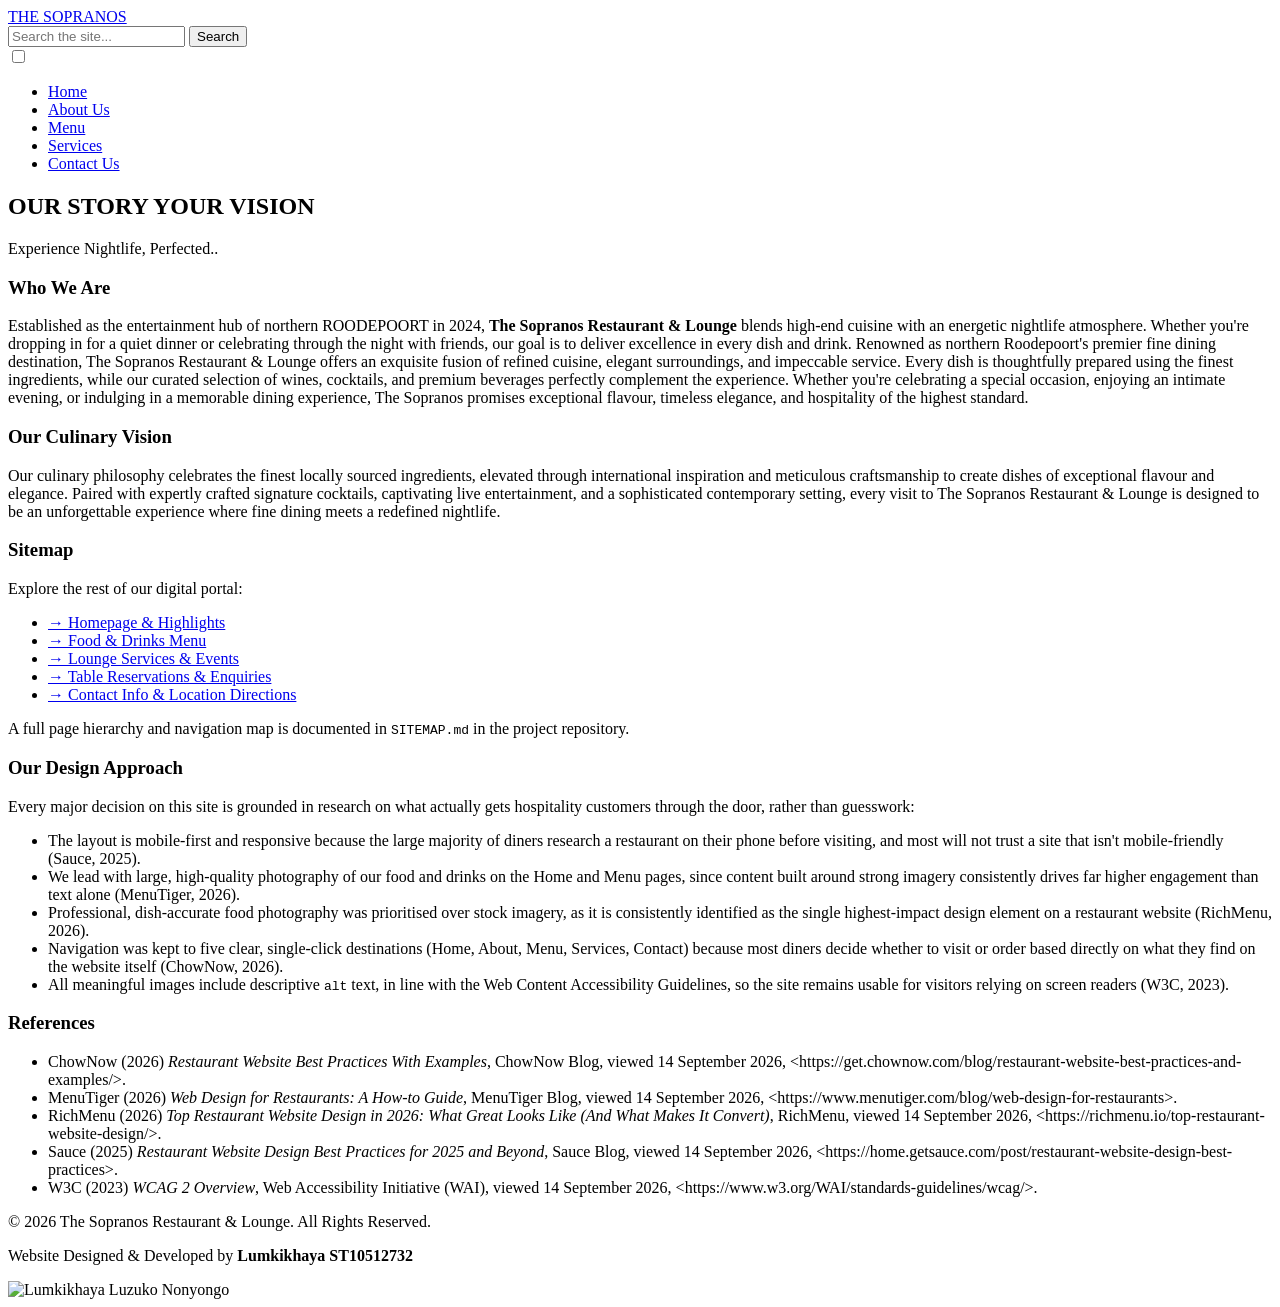
==== about.html @ 85987b98 "Add files via upload" ====
<!DOCTYPE html>
<html lang="en">
<head>
    <meta charset="UTF-8">
    <meta name="viewport" content="width=device-width, initial-scale=1.0">
    <title>About Us | The Sopranos</title>
    <!-- CSS Link -->
    <link rel="stylesheet" href="css/style.css">
    <!-- JavaScript -->
    <script src="js/main.js" defer></script>
</head>
<body>

    <!-- Header & Navigation -->
    <header class="site-header">
        <a href="index.html" class="logo">THE SOPRANOS</a>

        <!-- Search Bar -->
        <div class="search-bar-container">
            <input type="text" id="searchInput" placeholder="Search the site..." class="search-input">
            <button type="button" class="search-btn">Search</button>
        </div>

        <!-- Mobile menu toggle (pure CSS, no JavaScript needed) -->
        <input type="checkbox" id="nav-toggle" class="nav-toggle" aria-label="Toggle navigation menu">
        <label for="nav-toggle" class="nav-toggle-label" aria-hidden="true"><span></span></label>

        <nav class="navbar" aria-label="Main navigation">
            <ul>
                <li><a href="index.html">Home</a></li>
                <li><a href="about.html" class="active" aria-current="page">About Us</a></li>
                <li><a href="menu.html">Menu</a></li>
                <li><a href="services.html">Services</a></li>
                <li><a href="contact.html">Contact Us</a></li>
            </ul>
        </nav>
    </header>

    <!-- Main Content -->
    <main>
        <!-- Page Header -->
        <section class="page-header">
            <h2>OUR STORY YOUR VISION</h2>
            <p>Experience Nightlife, Perfected..</p>
        </section>

        <!-- About Sections -->
        <section class="about-container">
            <div class="about-card">
                <h3>Who We Are</h3>
                <p>
                    Established as the entertainment hub of northern ROODEPOORT in 2024, <strong>The Sopranos Restaurant &amp; Lounge</strong> blends high-end cuisine with an energetic nightlife atmosphere. Whether you're dropping in for a quiet dinner or celebrating through the night with friends, our goal is to deliver excellence in every dish and drink. Renowned as northern Roodepoort's premier fine dining destination, The Sopranos Restaurant &amp; Lounge offers an exquisite fusion of refined cuisine, elegant surroundings, and impeccable service. Every dish is thoughtfully prepared using the finest ingredients, while our curated selection of wines, cocktails, and premium beverages perfectly complement the experience. Whether you're celebrating a special occasion, enjoying an intimate evening, or indulging in a memorable dining experience, The Sopranos promises exceptional flavour, timeless elegance, and hospitality of the highest standard.
                </p>
            </div>

            <div class="about-card">
                <h3>Our Culinary Vision</h3>
                <p>
                    Our culinary philosophy celebrates the finest locally sourced ingredients, elevated through international inspiration and meticulous craftsmanship to create dishes of exceptional flavour and elegance. Paired with expertly crafted signature cocktails, captivating live entertainment, and a sophisticated contemporary setting, every visit to The Sopranos Restaurant &amp; Lounge is designed to be an unforgettable experience where fine dining meets a redefined nightlife.
                </p>
            </div>

            <div class="about-card">
                <h3>Sitemap</h3>
                <p>Explore the rest of our digital portal:</p>
                <ul class="sitemap-list">
                    <li><a href="index.html">&rarr; Homepage &amp; Highlights</a></li>
                    <li><a href="menu.html">&rarr; Food &amp; Drinks Menu</a></li>
                    <li><a href="services.html">&rarr; Lounge Services &amp; Events</a></li>
                    <li><a href="enquiry.html">&rarr; Table Reservations &amp; Enquiries</a></li>
                    <li><a href="contact.html">&rarr; Contact Info &amp; Location Directions</a></li>
                </ul>
                <p>A full page hierarchy and navigation map is documented in <code>SITEMAP.md</code> in the project repository.</p>
            </div>

            <div class="about-card">
                <h3>Our Design Approach</h3>
                <p>Every major decision on this site is grounded in research on what actually gets hospitality customers through the door, rather than guesswork:</p>
                <ul class="approach-list">
                    <li>The layout is mobile-first and responsive because the large majority of diners research a restaurant on their phone before visiting, and most will not trust a site that isn't mobile-friendly (Sauce, 2025).</li>
                    <li>We lead with large, high-quality photography of our food and drinks on the Home and Menu pages, since content built around strong imagery consistently drives far higher engagement than text alone (MenuTiger, 2026).</li>
                    <li>Professional, dish-accurate food photography was prioritised over stock imagery, as it is consistently identified as the single highest-impact design element on a restaurant website (RichMenu, 2026).</li>
                    <li>Navigation was kept to five clear, single-click destinations (Home, About, Menu, Services, Contact) because most diners decide whether to visit or order based directly on what they find on the website itself (ChowNow, 2026).</li>
                    <li>All meaningful images include descriptive <code>alt</code> text, in line with the Web Content Accessibility Guidelines, so the site remains usable for visitors relying on screen readers (W3C, 2023).</li>
                </ul>
            </div>

            <div class="about-card">
                <h3>References</h3>
                <ul class="reference-list">
                    <li>ChowNow (2026) <em>Restaurant Website Best Practices With Examples</em>, ChowNow Blog, viewed 14 September 2026, &lt;https://get.chownow.com/blog/restaurant-website-best-practices-and-examples/&gt;.</li>
                    <li>MenuTiger (2026) <em>Web Design for Restaurants: A How-to Guide</em>, MenuTiger Blog, viewed 14 September 2026, &lt;https://www.menutiger.com/blog/web-design-for-restaurants&gt;.</li>
                    <li>RichMenu (2026) <em>Top Restaurant Website Design in 2026: What Great Looks Like (And What Makes It Convert)</em>, RichMenu, viewed 14 September 2026, &lt;https://richmenu.io/top-restaurant-website-design/&gt;.</li>
                    <li>Sauce (2025) <em>Restaurant Website Design Best Practices for 2025 and Beyond</em>, Sauce Blog, viewed 14 September 2026, &lt;https://home.getsauce.com/post/restaurant-website-design-best-practices&gt;.</li>
                    <li>W3C (2023) <em>WCAG 2 Overview</em>, Web Accessibility Initiative (WAI), viewed 14 September 2026, &lt;https://www.w3.org/WAI/standards-guidelines/wcag/&gt;.</li>
                </ul>
            </div>
        </section>
    </main>

    <!-- Footer with Developer Credit -->
    <footer>
        <div class="footer-content">
            <p>&copy; <span id="year">2026</span> The Sopranos Restaurant &amp; Lounge. All Rights Reserved.</p>
            <p class="developer-credit">
                Website Designed &amp; Developed by <strong>Lumkikhaya ST10512732</strong>
            </p>
            <div class="developer-profile">
                <img src="images/developer.jpg.jpeg" alt="Lumkikhaya Luzuko Nonyongo" class="dev-img">
            </div>
        </div>
    </footer>

</body>
</html>
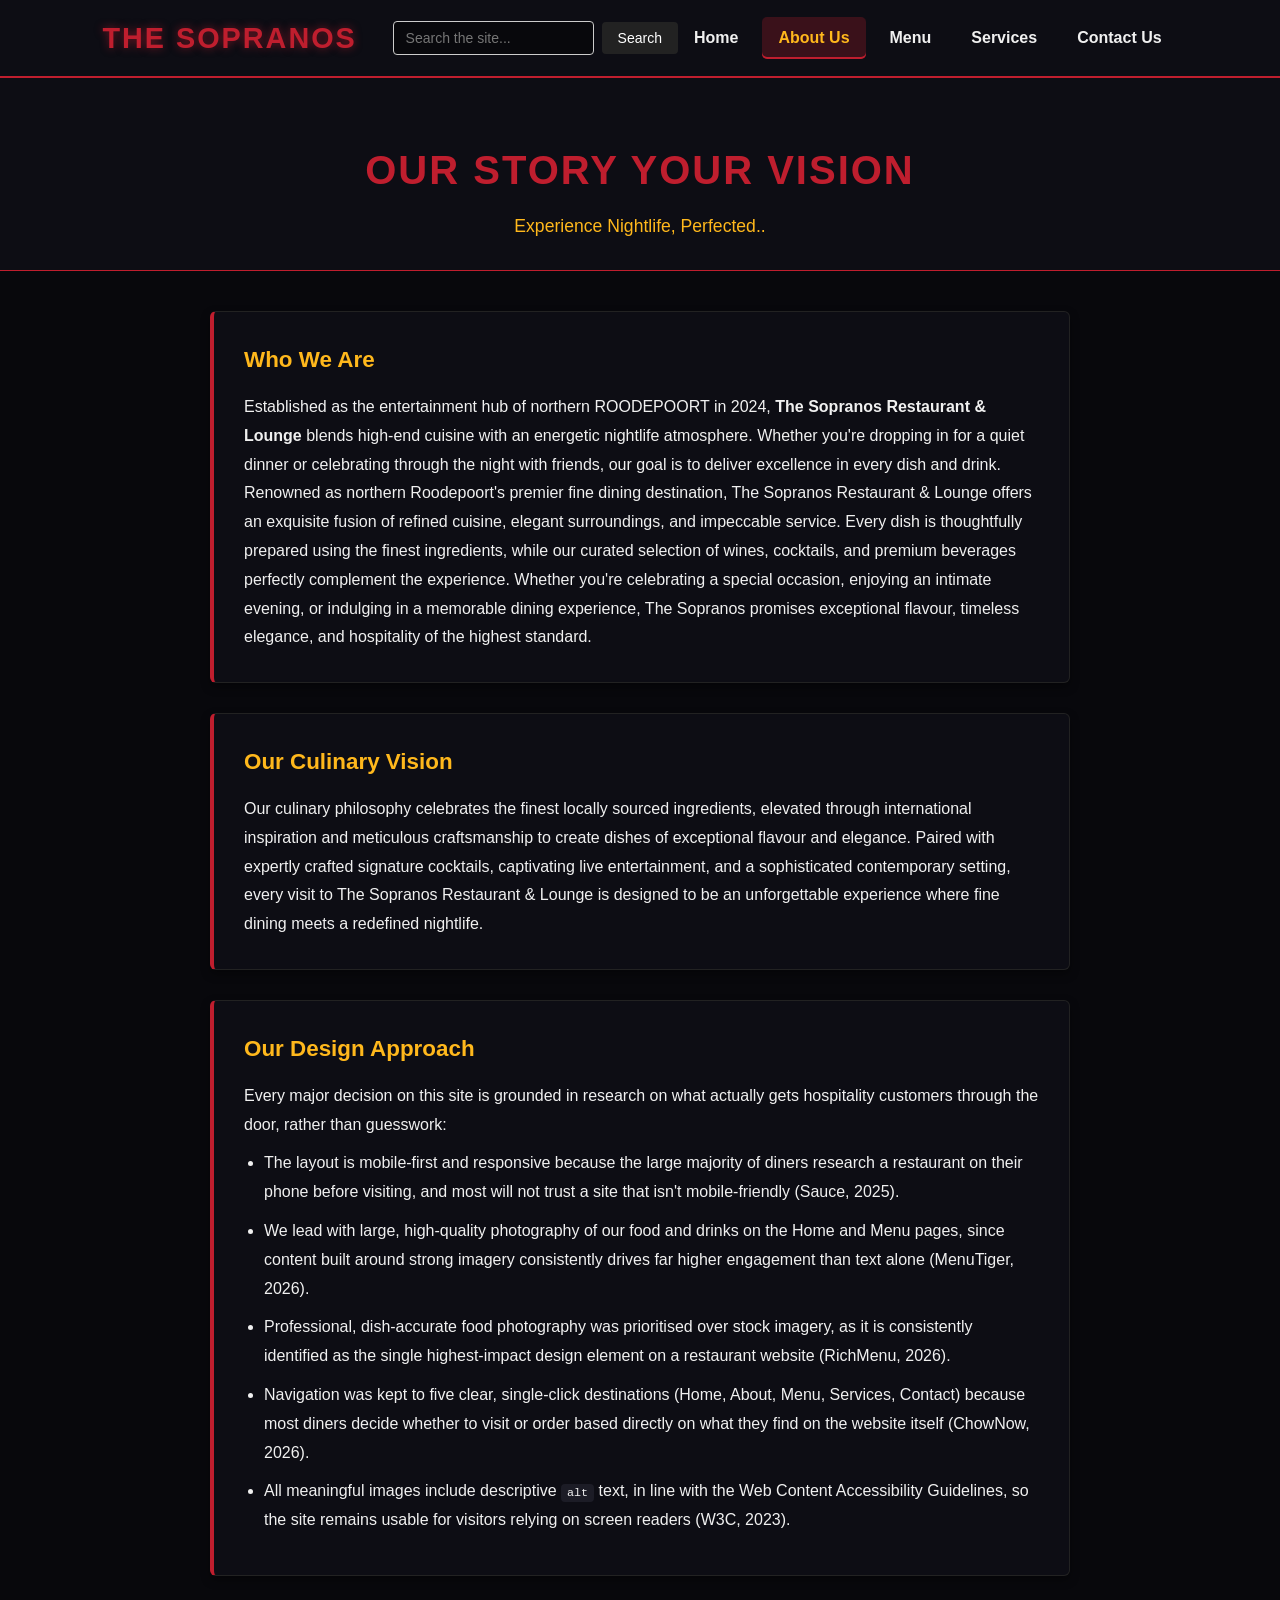
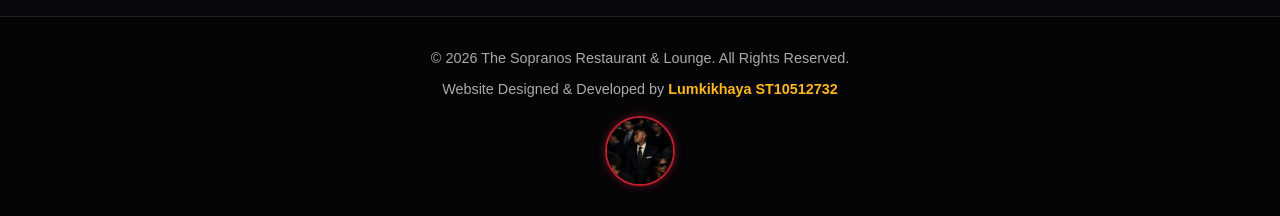
==== commit c2b09c23: "Remove sitemap and references sections from about.html" ====
--- a/about.html
+++ b/about.html
@@ -61,19 +61,6 @@
             </div>
 
             <div class="about-card">
-                <h3>Sitemap</h3>
-                <p>Explore the rest of our digital portal:</p>
-                <ul class="sitemap-list">
-                    <li><a href="index.html">&rarr; Homepage &amp; Highlights</a></li>
-                    <li><a href="menu.html">&rarr; Food &amp; Drinks Menu</a></li>
-                    <li><a href="services.html">&rarr; Lounge Services &amp; Events</a></li>
-                    <li><a href="enquiry.html">&rarr; Table Reservations &amp; Enquiries</a></li>
-                    <li><a href="contact.html">&rarr; Contact Info &amp; Location Directions</a></li>
-                </ul>
-                <p>A full page hierarchy and navigation map is documented in <code>SITEMAP.md</code> in the project repository.</p>
-            </div>
-
-            <div class="about-card">
                 <h3>Our Design Approach</h3>
                 <p>Every major decision on this site is grounded in research on what actually gets hospitality customers through the door, rather than guesswork:</p>
                 <ul class="approach-list">
@@ -85,16 +72,6 @@
                 </ul>
             </div>
 
-            <div class="about-card">
-                <h3>References</h3>
-                <ul class="reference-list">
-                    <li>ChowNow (2026) <em>Restaurant Website Best Practices With Examples</em>, ChowNow Blog, viewed 14 September 2026, &lt;https://get.chownow.com/blog/restaurant-website-best-practices-and-examples/&gt;.</li>
-                    <li>MenuTiger (2026) <em>Web Design for Restaurants: A How-to Guide</em>, MenuTiger Blog, viewed 14 September 2026, &lt;https://www.menutiger.com/blog/web-design-for-restaurants&gt;.</li>
-                    <li>RichMenu (2026) <em>Top Restaurant Website Design in 2026: What Great Looks Like (And What Makes It Convert)</em>, RichMenu, viewed 14 September 2026, &lt;https://richmenu.io/top-restaurant-website-design/&gt;.</li>
-                    <li>Sauce (2025) <em>Restaurant Website Design Best Practices for 2025 and Beyond</em>, Sauce Blog, viewed 14 September 2026, &lt;https://home.getsauce.com/post/restaurant-website-design-best-practices&gt;.</li>
-                    <li>W3C (2023) <em>WCAG 2 Overview</em>, Web Accessibility Initiative (WAI), viewed 14 September 2026, &lt;https://www.w3.org/WAI/standards-guidelines/wcag/&gt;.</li>
-                </ul>
-            </div>
         </section>
     </main>
 
--- a/css/style.css
+++ b/css/style.css
@@ -0,0 +1,875 @@
+/* ==========================================================
+   THE SOPRANOS RESTAURANT & LOUNGE - style.css
+   Version 1.3.4  |  One stylesheet for all six pages
+
+   CONTENTS
+    1. Variables (colour palette)
+    2. Reset & base
+    3. Header & navigation (+ mobile hamburger)
+    4. Buttons
+    5. Home: hero & preview cards
+    6. Page header banner
+    7. About page
+    8. Menu page
+    9. Services page
+   10. Forms (reservations & contact)
+   11. Contact page & Google Map
+   12. Footer
+   13. JavaScript features (badge, messages, back-to-top)
+   14. Responsive
+   ========================================================== */
+
+/* ---------- 1. VARIABLES ---------- */
+:root {
+    --bg: #08080C;
+    --surface: #0d0d14;
+    --card: #141414;
+    --red: #BF1E2E;
+    --red-hover: #d92335;
+    --gold: #FFB81C;
+    --text: #F0F0F0;
+    --muted: #b3b3b3;
+    --line: #222;
+    --glow: 0 0 10px rgba(191, 30, 46, 0.5);
+}
+
+/* ---------- 2. RESET & BASE ---------- */
+* {
+    margin: 0;
+    padding: 0;
+    box-sizing: border-box;
+}
+
+html {
+    scroll-behavior: smooth;
+    overflow-y: scroll;          /* always reserve the scrollbar space so the header never shifts sideways */
+}
+
+body {
+    font-family: 'Segoe UI', Tahoma, Geneva, Verdana, sans-serif;
+    background-color: var(--bg);
+    color: var(--text);
+    line-height: 1.6;
+    overflow-x: clip;            /* stops any sideways wobble without breaking the sticky header */
+}
+
+a {
+    text-decoration: none;
+    color: inherit;
+}
+
+img {
+    max-width: 100%;
+    height: auto;
+    display: block;
+}
+
+[hidden] { display: none !important; }
+
+/* ---------- 3. HEADER & NAVIGATION ---------- */
+.site-header {
+    display: flex;
+    justify-content: space-between;
+    align-items: center;
+    padding: 15px 8%;
+    background-color: var(--surface);
+    border-bottom: 2px solid var(--red);
+    position: sticky;
+    top: 0;
+    z-index: 1000;
+}
+
+.logo,
+.logo h1 {
+    color: var(--red);
+    font-size: 1.8rem;
+    font-weight: 700;
+    letter-spacing: 2px;
+    text-shadow: 0 0 8px rgba(191, 30, 46, 0.6);
+}
+
+.navbar ul {
+    display: flex;
+    list-style: none;
+    gap: 8px;
+}
+
+.navbar a {
+    display: block;
+    padding: 8px 16px;
+    font-weight: 600;
+    font-size: 1rem;
+    border-radius: 5px;
+    transition: color 0.3s ease, background-color 0.3s ease;
+}
+
+.navbar a:hover,
+.navbar a:focus-visible {
+    color: var(--gold);
+}
+
+/* Link for the page you are currently on */
+.navbar a.active {
+    color: var(--gold);
+    background-color: rgba(191, 30, 46, 0.25);
+    box-shadow: inset 0 -2px 0 var(--red);
+}
+
+/* Hamburger button (only visible on mobile) */
+.nav-toggle {
+    position: absolute;
+    opacity: 0;
+    pointer-events: none;
+}
+
+.nav-toggle-label {
+    display: none;
+    cursor: pointer;
+    padding: 10px;
+}
+
+.nav-toggle-label span,
+.nav-toggle-label span::before,
+.nav-toggle-label span::after {
+    content: "";
+    display: block;
+    width: 26px;
+    height: 3px;
+    background-color: var(--text);
+    border-radius: 2px;
+    position: relative;
+    transition: transform 0.25s ease, top 0.25s ease, background-color 0.25s ease;
+}
+
+.nav-toggle-label span::before { position: absolute; top: -8px; }
+.nav-toggle-label span::after  { position: absolute; top: 8px; }
+
+.nav-toggle:focus-visible + .nav-toggle-label {
+    outline: 2px solid var(--gold);
+}
+
+/* ---------- 4. BUTTONS ---------- */
+.btn {
+    display: inline-block;
+    padding: 12px 30px;
+    background-color: var(--red);
+    color: #FFFFFF;
+    font-weight: bold;
+    font-size: 1rem;
+    border-radius: 5px;
+    border: none;
+    cursor: pointer;
+    box-shadow: var(--glow);
+    transition: transform 0.2s, background-color 0.3s, color 0.3s;
+}
+
+.btn:hover {
+    background-color: var(--red-hover);
+    transform: translateY(-2px);
+}
+
+/* ---------- 5. HOME: HERO & PREVIEW CARDS ---------- */
+.hero {
+    min-height: 80vh;
+    display: flex;
+    flex-direction: column;
+    justify-content: center;
+    align-items: center;
+    text-align: center;
+    padding: 40px 20px;
+    background: radial-gradient(circle at 50% 40%, rgba(191, 30, 46, 0.18), transparent 60%), var(--bg);
+    border-bottom: 1px solid var(--gold);
+}
+
+.hero h2 {
+    font-size: clamp(2rem, 5vw, 3rem);
+    margin-bottom: 15px;
+}
+
+.hero p {
+    font-size: 1.3rem;
+    color: var(--gold);
+    margin-bottom: 30px;
+}
+
+.previews {
+    display: flex;
+    justify-content: center;
+    gap: 30px;
+    padding: 50px 8%;
+    background-color: var(--bg);
+}
+
+.card {
+    background-color: var(--surface);
+    border: 1px solid var(--gold);
+    border-radius: 8px;
+    padding: 25px;
+    flex: 1;
+    max-width: 550px;
+    box-shadow: 0 4px 15px rgba(0, 0, 0, 0.5);
+}
+
+.card h3 {
+    color: var(--red);
+    font-size: 1.2rem;
+    margin-bottom: 15px;
+    letter-spacing: 1px;
+}
+
+.card p {
+    color: var(--text);
+    margin-bottom: 20px;
+    font-size: 0.95rem;
+}
+
+.hero .open-badge { margin-bottom: 25px; }
+
+.card-link {
+    color: var(--gold);
+    font-weight: bold;
+    transition: color 0.3s;
+}
+
+.card-link:hover { color: var(--red); }
+
+/* ---------- 6. PAGE HEADER BANNER ---------- */
+.page-header {
+    text-align: center;
+    padding: 60px 20px 30px;
+    background-color: var(--surface);
+    border-bottom: 1px solid var(--red);
+}
+
+.page-header h2 {
+    font-size: 2.5rem;
+    color: var(--red);
+    margin-bottom: 10px;
+    letter-spacing: 2px;
+}
+
+.page-header p {
+    color: var(--gold);
+    font-size: 1.1rem;
+}
+
+/* ---------- 7. ABOUT PAGE ---------- */
+.about-container {
+    max-width: 900px;
+    margin: 40px auto;
+    padding: 0 20px;
+    display: flex;
+    flex-direction: column;
+    gap: 30px;
+}
+
+.about-card {
+    background-color: var(--surface);
+    border-left: 4px solid var(--red);
+    border-right: 1px solid var(--line);
+    border-top: 1px solid var(--line);
+    border-bottom: 1px solid var(--line);
+    padding: 30px;
+    border-radius: 6px;
+    box-shadow: 0 4px 10px rgba(0, 0, 0, 0.4);
+}
+
+.about-card h3 {
+    color: var(--gold);
+    font-size: 1.4rem;
+    margin-bottom: 15px;
+}
+
+.about-card p {
+    line-height: 1.8;
+}
+
+.about-card code {
+    background-color: #1c1c26;
+    padding: 2px 6px;
+    border-radius: 4px;
+    font-size: 0.9em;
+}
+
+.sitemap-list {
+    list-style: none;
+    margin-top: 15px;
+}
+
+.sitemap-list li { margin-bottom: 10px; }
+
+.sitemap-list a {
+    color: var(--gold);
+    transition: color 0.3s, padding-left 0.3s;
+}
+
+.sitemap-list a:hover {
+    color: var(--red);
+    padding-left: 5px;
+}
+
+.approach-list {
+    margin-top: 10px;
+    padding-left: 20px;
+}
+
+.approach-list li {
+    line-height: 1.8;
+    margin-bottom: 10px;
+}
+
+.reference-list {
+    list-style: none;
+    margin-top: 10px;
+}
+
+.reference-list li {
+    color: #C9C9C9;
+    font-size: 0.92rem;
+    line-height: 1.6;
+    margin-bottom: 12px;
+    padding-left: 20px;
+    text-indent: -20px;
+    word-break: break-word;
+}
+
+/* ---------- 8. MENU PAGE ---------- */
+.container {
+    max-width: 1100px;
+    margin: 0 auto;
+    padding: 0 20px 20px;
+}
+
+.section-title {
+    color: var(--red);
+    font-size: 2.2rem;
+    border-bottom: 2px solid var(--gold);
+    padding-bottom: 8px;
+    margin-top: 40px;
+    margin-bottom: 20px;
+    text-transform: uppercase;
+}
+
+.category h3,
+.event-block h3 {
+    color: var(--gold);
+    font-size: 1.5rem;
+    margin-top: 30px;
+    margin-bottom: 10px;
+}
+
+.category-note {
+    color: #a0a0a0;
+    font-style: italic;
+    margin-bottom: 20px;
+}
+
+.category-img {
+    width: 100%;
+    max-width: 350px;
+    height: 345px;
+    object-fit: cover;
+    margin: 15px 0 20px;
+    border: 2px solid var(--gold);
+    border-radius: 8px;
+    box-shadow: 0 4px 15px rgba(0, 0, 0, 0.5);
+}
+
+.menu-grid {
+    display: grid;
+    grid-template-columns: repeat(auto-fit, minmax(300px, 1fr));
+    gap: 20px;
+    margin-bottom: 30px;
+}
+
+.menu-card {
+    background-color: var(--card);
+    border: 1px solid var(--gold);
+    border-radius: 8px;
+    padding: 18px;
+    transition: transform 0.2s ease, border-color 0.2s ease;
+}
+
+.menu-card:hover {
+    transform: translateY(-4px);
+    border-color: var(--red);
+}
+
+.menu-card.featured {
+    background-color: #1a0f0f;
+    border: 2px solid var(--red);
+}
+
+.card-header {
+    display: flex;
+    justify-content: space-between;
+    align-items: center;
+    gap: 12px;
+    margin-bottom: 10px;
+}
+
+.item-name {
+    color: #FFFFFF;
+    font-weight: bold;
+    font-size: 1.1rem;
+}
+
+.item-price {
+    color: var(--gold);
+    font-weight: bold;
+    font-size: 1.15rem;
+    background-color: #222;
+    padding: 3px 8px;
+    border-radius: 4px;
+    border: 1px solid #333;
+    white-space: nowrap;
+}
+
+.item-desc {
+    color: var(--muted);
+    font-size: 0.92rem;
+    line-height: 1.5;
+}
+
+.events { margin-top: 20px; }
+
+.table-wrapper {
+    overflow-x: auto;
+    margin-top: 15px;
+    margin-bottom: 30px;
+}
+
+table {
+    width: 100%;
+    border-collapse: collapse;
+    background-color: var(--card);
+    border: 1px solid var(--gold);
+    border-radius: 8px;
+    overflow: hidden;
+}
+
+th, td {
+    padding: 14px 16px;
+    text-align: left;
+}
+
+thead {
+    background-color: #1f1f1f;
+    color: var(--red);
+}
+
+th {
+    border-bottom: 2px solid var(--gold);
+    font-size: 1rem;
+    text-transform: uppercase;
+}
+
+tbody tr { border-bottom: 1px solid #2a2a2a; }
+tbody tr:last-child { border-bottom: none; }
+tbody tr:hover { background-color: #1f1414; }
+
+.deal-name {
+    font-weight: bold;
+    color: #FFFFFF;
+}
+
+.badge {
+    background-color: var(--red);
+    color: #FFFFFF;
+    font-size: 0.8rem;
+    font-weight: bold;
+    padding: 4px 10px;
+    border-radius: 12px;
+    display: inline-block;
+    white-space: nowrap;
+}
+
+/* ---------- 9. SERVICES PAGE ---------- */
+.services-container {
+    display: grid;
+    grid-template-columns: repeat(auto-fit, minmax(300px, 1fr));
+    gap: 20px;
+    max-width: 1100px;
+    margin: 40px auto;
+    padding: 0 20px;
+}
+
+.service-card {
+    background-color: var(--card);
+    border: 1px solid var(--gold);
+    border-radius: 8px;
+    overflow: hidden;
+    transition: transform 0.2s ease, border-color 0.2s ease;
+}
+
+.service-card:hover {
+    transform: translateY(-4px);
+    border-color: var(--red);
+}
+
+.service-img {
+    width: 100%;
+    height: 220px;
+    object-fit: cover;
+    border-bottom: 2px solid var(--red);
+}
+
+.service-info { padding: 25px; }
+
+.service-info h3 {
+    color: var(--red);
+    font-size: 1.4rem;
+    margin-bottom: 10px;
+    text-transform: uppercase;
+}
+
+.service-info p {
+    color: var(--muted);
+    font-size: 0.95rem;
+}
+
+.cta-banner {
+    text-align: center;
+    background-color: #1a0f0f;
+    border: 2px solid var(--red);
+    border-radius: 8px;
+    max-width: 1100px;
+    margin: 40px auto;
+    padding: 30px 20px;
+}
+
+.cta-banner h3 {
+    color: var(--gold);
+    font-size: 1.8rem;
+}
+
+.cta-banner p {
+    color: #FFFFFF;
+    margin-bottom: 20px;
+}
+
+/* ---------- 10. FORMS ---------- */
+.form-container {
+    max-width: 650px;
+    margin: 40px auto;
+    padding: 30px;
+    background-color: var(--surface);
+    border: 1px solid var(--red);
+    border-radius: 8px;
+    box-shadow: 0 4px 20px rgba(0, 0, 0, 0.6);
+}
+
+.reservation-form {
+    display: flex;
+    flex-direction: column;
+    gap: 20px;
+}
+
+.form-group {
+    display: flex;
+    flex-direction: column;
+    gap: 8px;
+}
+
+.form-row {
+    display: flex;
+    gap: 20px;
+}
+
+.form-row .form-group { flex: 1; }
+
+label {
+    color: var(--gold);
+    font-size: 0.95rem;
+    font-weight: 600;
+}
+
+input, select, textarea {
+    width: 100%;
+    padding: 12px 15px;
+    background-color: var(--bg);
+    border: 1px solid #333;
+    border-radius: 5px;
+    color: var(--text);
+    font-size: 1rem;
+    font-family: inherit;
+    outline: none;
+    transition: border-color 0.3s ease, box-shadow 0.3s ease;
+}
+
+input:focus, select:focus, textarea:focus {
+    border-color: var(--red);
+    box-shadow: 0 0 5px rgba(191, 30, 46, 0.5);
+}
+
+.submit-btn {
+    width: 100%;
+    margin-top: 10px;
+}
+
+/* ---------- 11. CONTACT PAGE & GOOGLE MAP ---------- */
+.contact-container {
+    max-width: 1000px;
+    margin: 40px auto;
+    padding: 0 20px;
+    display: grid;
+    grid-template-columns: repeat(auto-fit, minmax(320px, 1fr));
+    gap: 30px;
+}
+
+.contact-info,
+.contact-form-card {
+    background-color: var(--surface);
+    border: 1px solid var(--gold);
+    border-radius: 8px;
+    padding: 30px;
+    box-shadow: 0 4px 15px rgba(0, 0, 0, 0.5);
+}
+
+.contact-info h3,
+.contact-form-card h3 {
+    color: var(--red);
+    font-size: 1.3rem;
+    margin-bottom: 15px;
+    letter-spacing: 1px;
+}
+
+.contact-info p {
+    margin-bottom: 12px;
+    font-size: 0.95rem;
+}
+
+.contact-info a {
+    color: var(--gold);
+    text-decoration: underline;
+}
+
+.hours-title { margin-top: 30px; }
+
+.location-section {
+    max-width: 1100px;
+    margin: 40px auto;
+    padding: 0 20px;
+    text-align: center;
+}
+
+.location-address {
+    font-size: 1.1rem;
+    margin-bottom: 20px;
+}
+
+.map-container {
+    width: 100%;
+    border: 2px solid var(--gold);
+    border-radius: 10px;
+    overflow: hidden;
+    box-shadow: 0 4px 15px rgba(0, 0, 0, 0.5);
+    margin-bottom: 20px;
+}
+
+.map-container iframe {
+    display: block;
+    width: 100%;
+    height: 400px;
+}
+
+.map-action { margin-top: 15px; }
+
+.btn-directions { background-color: var(--red); }
+
+.btn-directions:hover {
+    background-color: var(--gold);
+    color: #0d0d0d;
+}
+
+/* ---------- 12. FOOTER ---------- */
+footer {
+    background-color: #050508;
+    padding: 30px 20px;
+    text-align: center;
+    border-top: 1px solid var(--line);
+    margin-top: 40px;
+}
+
+.footer-content p {
+    margin-bottom: 8px;
+    font-size: 0.9rem;
+    color: #aaa;
+}
+
+.developer-credit strong { color: var(--gold); }
+
+.developer-profile {
+    margin-top: 15px;
+    display: flex;
+    justify-content: center;
+}
+
+.dev-img {
+    width: 70px;
+    height: 70px;
+    border-radius: 50%;
+    object-fit: cover;
+    border: 2px solid var(--red);
+    box-shadow: 0 0 8px rgba(191, 30, 46, 0.5);
+}
+
+/* ---------- 13. JAVASCRIPT FEATURES (js/main.js) ---------- */
+
+/* Open now / Closed badge */
+.open-badge {
+    display: inline-block;
+    padding: 5px 16px;
+    border-radius: 999px;
+    font-size: 0.9rem;
+    font-weight: 700;
+}
+
+.open-badge:empty { display: none; }
+
+.open-badge.is-open {
+    background-color: rgba(46, 204, 113, 0.15);
+    color: #2ecc71;
+    border: 1px solid #2ecc71;
+}
+
+.open-badge.is-closed {
+    background-color: rgba(191, 30, 46, 0.18);
+    color: #ff6b7d;
+    border: 1px solid var(--red);
+}
+
+.contact-info .open-badge { margin-top: 10px; }
+
+/* Form messages */
+.form-status { margin-top: 15px; border-radius: 6px; }
+
+.form-status.success,
+.form-status.error { padding: 14px 16px; }
+
+.form-status.success {
+    background-color: rgba(46, 204, 113, 0.12);
+    border: 1px solid #2ecc71;
+    color: #7ee2a8;
+}
+
+.form-status.error {
+    background-color: rgba(191, 30, 46, 0.15);
+    border: 1px solid var(--red);
+    color: #ff8da1;
+}
+
+input.invalid, select.invalid, textarea.invalid {
+    border-color: var(--red);
+    box-shadow: 0 0 6px rgba(191, 30, 46, 0.7);
+}
+
+/* Back-to-top button */
+.back-to-top {
+    position: fixed;
+    right: 20px;
+    bottom: 20px;
+    width: 46px;
+    height: 46px;
+    border: none;
+    border-radius: 50%;
+    background-color: var(--red);
+    color: #FFFFFF;
+    font-size: 1.4rem;
+    cursor: pointer;
+    box-shadow: var(--glow);
+    opacity: 0;
+    visibility: hidden;
+    transform: translateY(10px);
+    transition: opacity 0.25s, transform 0.25s, visibility 0.25s, background-color 0.3s;
+    z-index: 900;
+}
+
+.back-to-top.visible {
+    opacity: 1;
+    visibility: visible;
+    transform: translateY(0);
+}
+
+.back-to-top:hover { background-color: var(--red-hover); }
+
+/* ---------- 14. RESPONSIVE ---------- */
+@media (max-width: 768px) {
+
+    /* Hamburger menu */
+    .site-header { padding: 12px 5%; }
+    .logo, .logo h1 { font-size: 1.4rem; }
+
+    .nav-toggle-label { display: block; }
+
+    .navbar {
+        position: absolute;
+        top: 100%;
+        left: 0;
+        right: 0;
+        background-color: var(--surface);
+        border-bottom: 2px solid var(--red);
+        max-height: 0;
+        overflow: hidden;
+        transition: max-height 0.3s ease;
+    }
+
+    .navbar ul {
+        flex-direction: column;
+        gap: 4px;
+        padding: 10px 5% 18px;
+    }
+
+    .navbar a { padding: 12px 14px; }
+
+    .nav-toggle:checked ~ .navbar { max-height: 420px; }
+
+    .nav-toggle:checked + .nav-toggle-label span { background-color: transparent; }
+    .nav-toggle:checked + .nav-toggle-label span::before { top: 0; transform: rotate(45deg); }
+    .nav-toggle:checked + .nav-toggle-label span::after  { top: 0; transform: rotate(-45deg); }
+
+    /* Layout adjustments */
+    .previews { flex-direction: column; align-items: center; padding: 40px 5%; }
+    .card { max-width: 100%; width: 100%; }
+    .page-header h2 { font-size: 1.9rem; }
+    .section-title { font-size: 1.7rem; }
+    .form-row { flex-direction: column; gap: 20px; }
+    .form-container { margin: 30px 15px; padding: 22px; }
+    .category-img { max-width: 100%; height: 260px; }
+    .map-container iframe { height: 300px; }
+}
+/* --- Search Bar Styles --- */
+.search-bar-container {
+    display: flex;
+    align-items: center;
+    gap: 8px;
+    margin-left: auto; /* Pushes the search bar to the right if using Flexbox in your nav */
+}
+
+.search-input {
+    padding: 8px 12px;
+    font-size: 14px;
+    border: 1px solid #ccc;
+    border-radius: 4px;
+    outline: none;
+    transition: border-color 0.3s ease;
+}
+
+.search-input:focus {
+    border-color: #333;
+}
+
+.search-btn {
+    padding: 8px 16px;
+    font-size: 14px;
+    background-color: #222;
+    color: #fff;
+    border: none;
+    border-radius: 4px;
+    cursor: pointer;
+    transition: background-color 0.3s ease;
+}
+
+.search-btn:hover {
+    background-color: #444;
+}
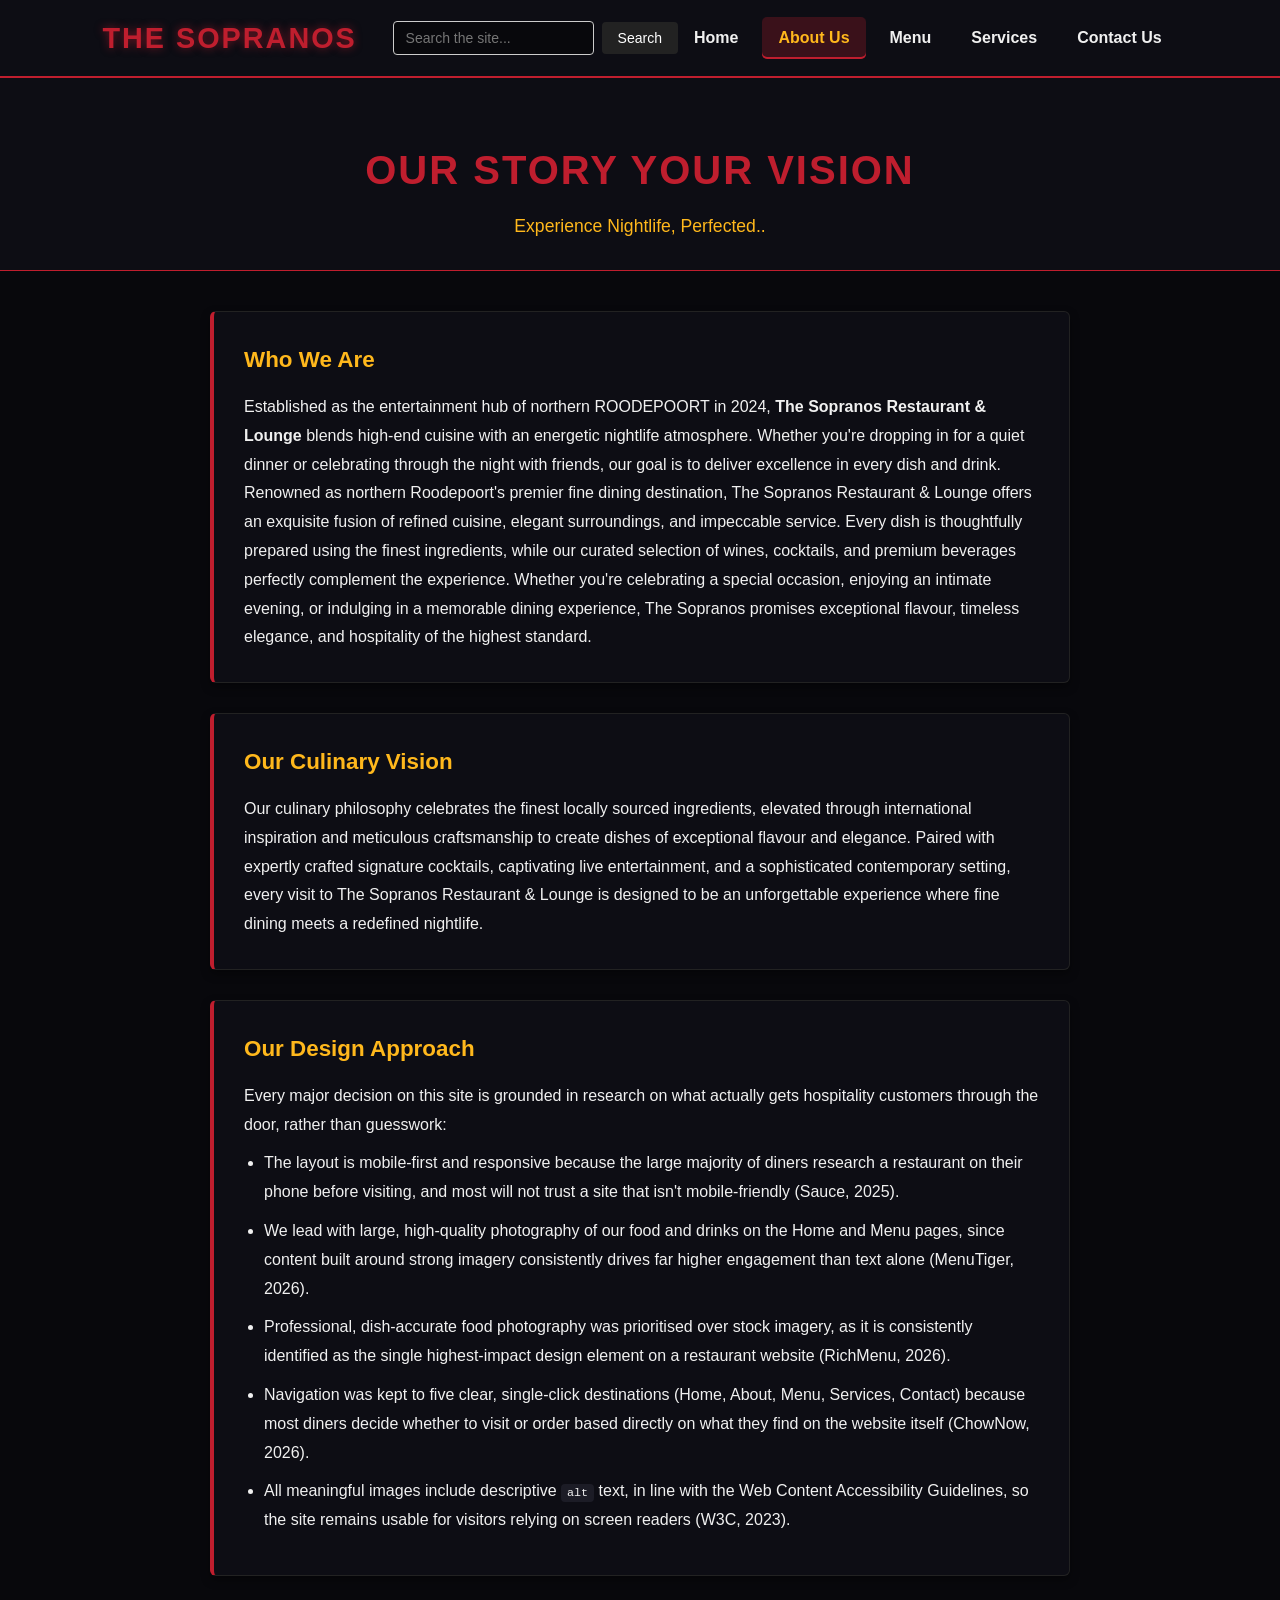
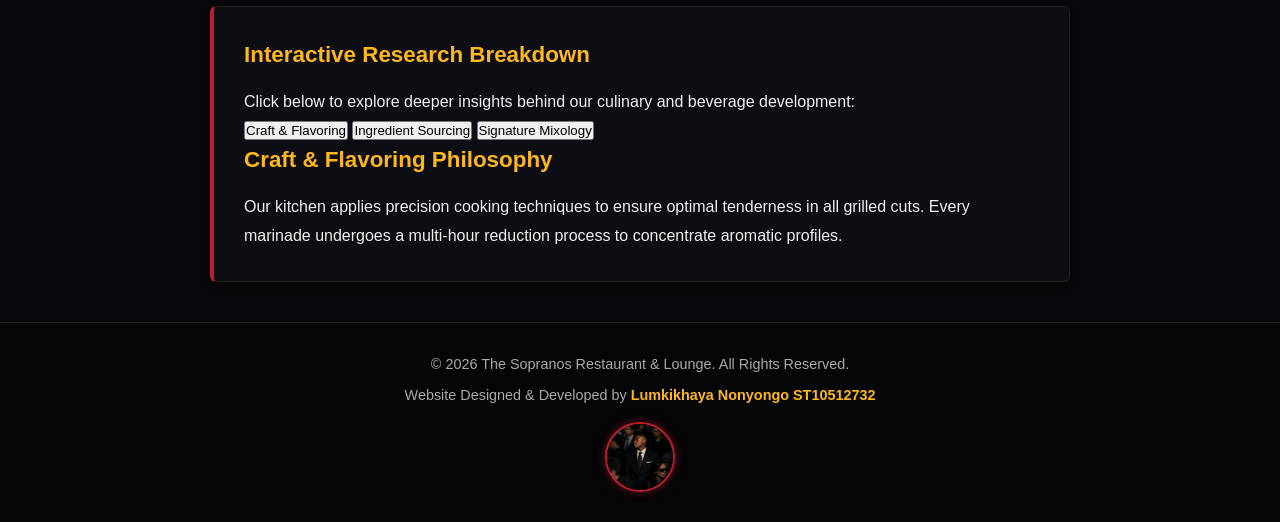
==== commit 2f0491ea: "Add interactive research section and update developer credit" ====
--- a/about.html
+++ b/about.html
@@ -39,13 +39,13 @@
     <!-- Main Content -->
     <main>
         <!-- Page Header -->
-        <section class="page-header">
+        <section class="page-header fade-in">
             <h2>OUR STORY YOUR VISION</h2>
             <p>Experience Nightlife, Perfected..</p>
         </section>
 
         <!-- About Sections -->
-        <section class="about-container">
+        <section class="about-container fade-in">
             <div class="about-card">
                 <h3>Who We Are</h3>
                 <p>
@@ -72,6 +72,22 @@
                 </ul>
             </div>
 
+            <!-- Dynamic Interactive Research Exploration Box -->
+            <div class="about-card">
+                <h3>Interactive Research Breakdown</h3>
+                <p>Click below to explore deeper insights behind our culinary and beverage development:</p>
+                
+                <div class="research-tabs">
+                    <button class="tab-btn active" onclick="switchTab('craft')">Craft &amp; Flavoring</button>
+                    <button class="tab-btn" onclick="switchTab('sourcing')">Ingredient Sourcing</button>
+                    <button class="tab-btn" onclick="switchTab('mixology')">Signature Mixology</button>
+                </div>
+
+                <div class="research-content-box" id="research-display">
+                    <!-- Dynamically updated via main.js -->
+                </div>
+            </div>
+
         </section>
     </main>
 
@@ -80,7 +96,7 @@
         <div class="footer-content">
             <p>&copy; <span id="year">2026</span> The Sopranos Restaurant &amp; Lounge. All Rights Reserved.</p>
             <p class="developer-credit">
-                Website Designed &amp; Developed by <strong>Lumkikhaya ST10512732</strong>
+                Website Designed &amp; Developed by <strong>Lumkikhaya Nonyongo ST10512732</strong>
             </p>
             <div class="developer-profile">
                 <img src="images/developer.jpg.jpeg" alt="Lumkikhaya Luzuko Nonyongo" class="dev-img">
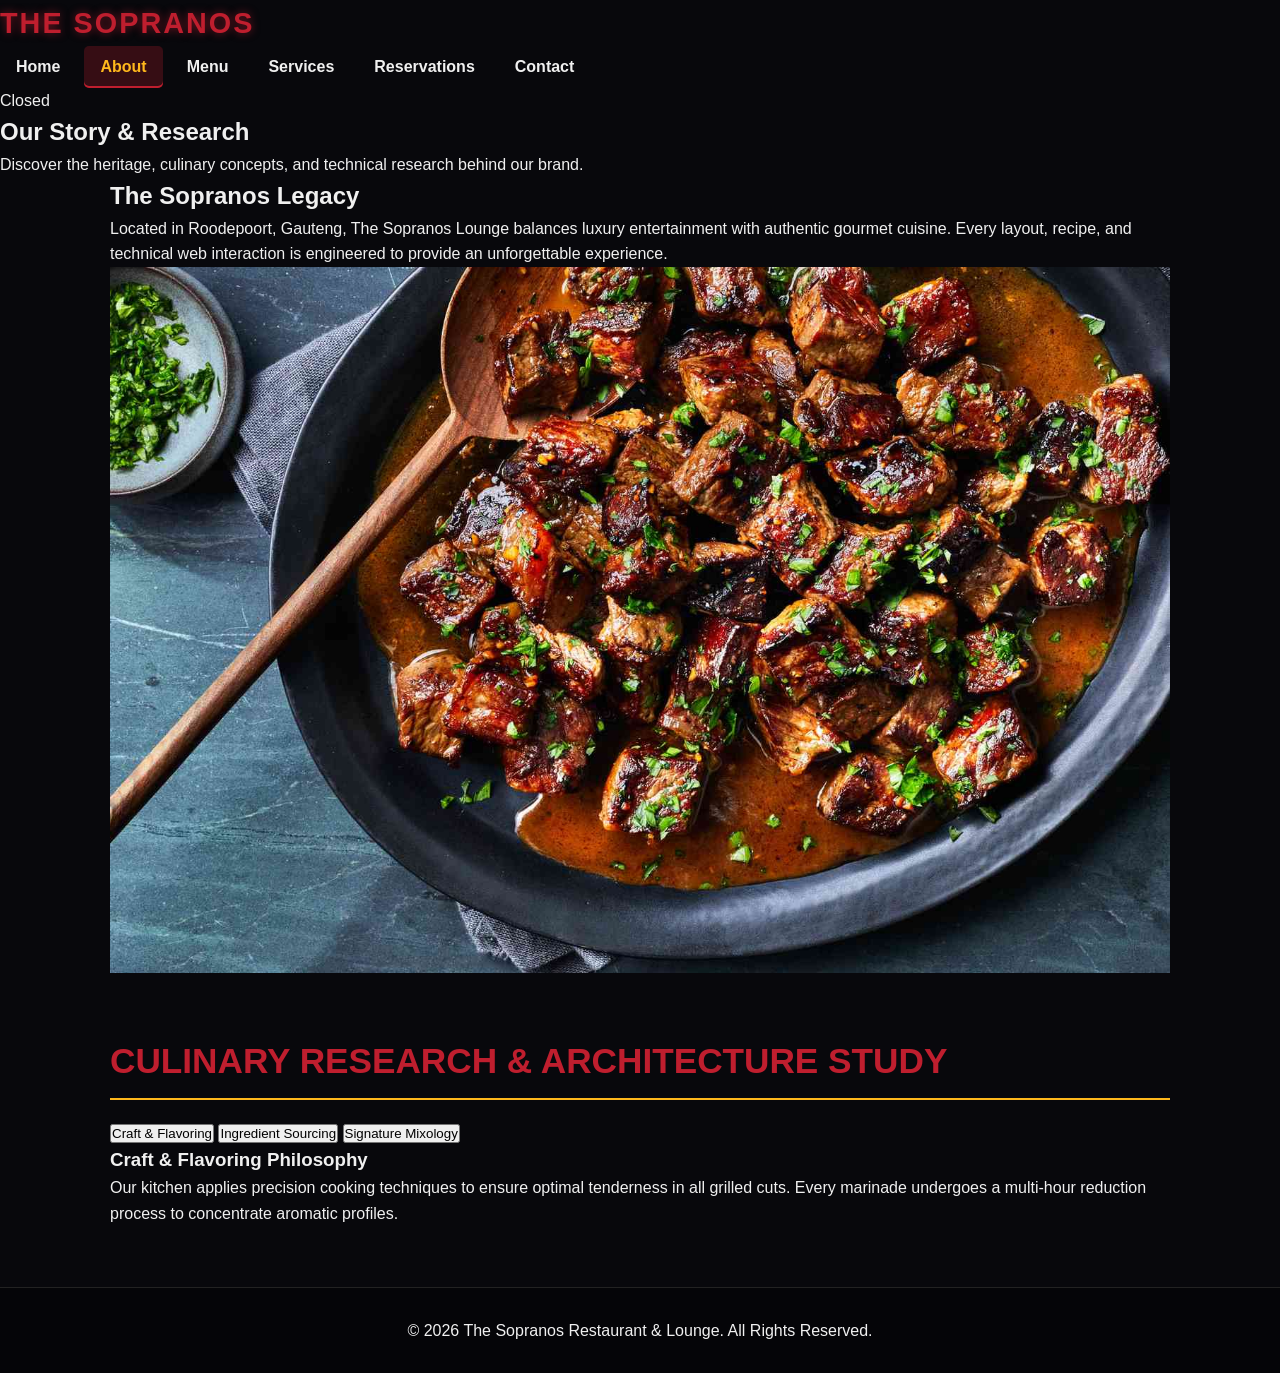
==== commit d271c466: "Revise About Us page layout and content Updated the About Us page with new content and structure, in" ====
--- a/about.html
+++ b/about.html
@@ -1,108 +1,66 @@
 <!DOCTYPE html>
 <html lang="en">
 <head>
-    <meta charset="UTF-8">
-    <meta name="viewport" content="width=device-width, initial-scale=1.0">
-    <title>About Us | The Sopranos</title>
-    <!-- CSS Link -->
-    <link rel="stylesheet" href="css/style.css">
-    <!-- JavaScript -->
-    <script src="js/main.js" defer></script>
+  <meta charset="UTF-8">
+  <meta name="viewport" content="width=device-width, initial-scale=1.0">
+  <title>About Us | The Sopranos Restaurant & Lounge</title>
+  <link rel="stylesheet" href="css/style.css">
 </head>
 <body>
 
-    <!-- Header & Navigation -->
-    <header class="site-header">
-        <a href="index.html" class="logo">THE SOPRANOS</a>
+  <!-- Navigation Bar -->
+  <header class="navbar">
+    <div class="logo">THE SOPRANOS</div>
+    <nav>
+      <ul class="nav-links">
+        <li><a href="index.html">Home</a></li>
+        <li><a href="about.html" class="active">About</a></li>
+        <li><a href="menu.html">Menu</a></li>
+        <li><a href="services.html">Services</a></li>
+        <li><a href="enquiry.html">Reservations</a></li>
+        <li><a href="contact.html">Contact</a></li>
+      </ul>
+    </nav>
+    <div class="status-badge" id="opening-status">Checking Status...</div>
+  </header>
 
-        <!-- Search Bar -->
-        <div class="search-bar-container">
-            <input type="text" id="searchInput" placeholder="Search the site..." class="search-input">
-            <button type="button" class="search-btn">Search</button>
-        </div>
+  <!-- Hero Header -->
+  <section class="about-hero fade-in">
+    <h1 class="glow-text">Our Story & Research</h1>
+    <p>Discover the heritage, culinary concepts, and technical research behind our brand.</p>
+  </section>
 
-        <!-- Mobile menu toggle (pure CSS, no JavaScript needed) -->
-        <input type="checkbox" id="nav-toggle" class="nav-toggle" aria-label="Toggle navigation menu">
-        <label for="nav-toggle" class="nav-toggle-label" aria-hidden="true"><span></span></label>
+  <!-- Story & Vision -->
+  <section class="container fade-in">
+    <div class="about-grid">
+      <div class="about-text">
+        <h2>The Sopranos Legacy</h2>
+        <p>Located in Roodepoort, Gauteng, The Sopranos Lounge balances luxury entertainment with authentic gourmet cuisine. Every layout, recipe, and technical web interaction is engineered to provide an unforgettable experience.</p>
+      </div>
+      <div class="about-image">
+        <img src="images/gourmet dish.jpg" alt="Gourmet Dish" class="img-responsive">
+      </div>
+    </div>
+  </section>
 
-        <nav class="navbar" aria-label="Main navigation">
-            <ul>
-                <li><a href="index.html">Home</a></li>
-                <li><a href="about.html" class="active" aria-current="page">About Us</a></li>
-                <li><a href="menu.html">Menu</a></li>
-                <li><a href="services.html">Services</a></li>
-                <li><a href="contact.html">Contact Us</a></li>
-            </ul>
-        </nav>
-    </header>
+  <!-- Dynamic Research & Study Section -->
+  <section class="container fade-in">
+    <h2 class="section-title">Culinary Research & Architecture Study</h2>
+    <div class="research-tabs">
+      <button class="tab-btn active" onclick="switchTab('craft')">Craft & Flavoring</button>
+      <button class="tab-btn" onclick="switchTab('sourcing')">Ingredient Sourcing</button>
+      <button class="tab-btn" onclick="switchTab('mixology')">Signature Mixology</button>
+    </div>
 
-    <!-- Main Content -->
-    <main>
-        <!-- Page Header -->
-        <section class="page-header fade-in">
-            <h2>OUR STORY YOUR VISION</h2>
-            <p>Experience Nightlife, Perfected..</p>
-        </section>
+    <div class="research-content-box" id="research-display">
+      <!-- Dynamically injected via main.js -->
+    </div>
+  </section>
 
-        <!-- About Sections -->
-        <section class="about-container fade-in">
-            <div class="about-card">
-                <h3>Who We Are</h3>
-                <p>
-                    Established as the entertainment hub of northern ROODEPOORT in 2024, <strong>The Sopranos Restaurant &amp; Lounge</strong> blends high-end cuisine with an energetic nightlife atmosphere. Whether you're dropping in for a quiet dinner or celebrating through the night with friends, our goal is to deliver excellence in every dish and drink. Renowned as northern Roodepoort's premier fine dining destination, The Sopranos Restaurant &amp; Lounge offers an exquisite fusion of refined cuisine, elegant surroundings, and impeccable service. Every dish is thoughtfully prepared using the finest ingredients, while our curated selection of wines, cocktails, and premium beverages perfectly complement the experience. Whether you're celebrating a special occasion, enjoying an intimate evening, or indulging in a memorable dining experience, The Sopranos promises exceptional flavour, timeless elegance, and hospitality of the highest standard.
-                </p>
-            </div>
+  <footer>
+    <p>&copy; 2026 The Sopranos Restaurant & Lounge. All Rights Reserved.</p>
+  </footer>
 
-            <div class="about-card">
-                <h3>Our Culinary Vision</h3>
-                <p>
-                    Our culinary philosophy celebrates the finest locally sourced ingredients, elevated through international inspiration and meticulous craftsmanship to create dishes of exceptional flavour and elegance. Paired with expertly crafted signature cocktails, captivating live entertainment, and a sophisticated contemporary setting, every visit to The Sopranos Restaurant &amp; Lounge is designed to be an unforgettable experience where fine dining meets a redefined nightlife.
-                </p>
-            </div>
-
-            <div class="about-card">
-                <h3>Our Design Approach</h3>
-                <p>Every major decision on this site is grounded in research on what actually gets hospitality customers through the door, rather than guesswork:</p>
-                <ul class="approach-list">
-                    <li>The layout is mobile-first and responsive because the large majority of diners research a restaurant on their phone before visiting, and most will not trust a site that isn't mobile-friendly (Sauce, 2025).</li>
-                    <li>We lead with large, high-quality photography of our food and drinks on the Home and Menu pages, since content built around strong imagery consistently drives far higher engagement than text alone (MenuTiger, 2026).</li>
-                    <li>Professional, dish-accurate food photography was prioritised over stock imagery, as it is consistently identified as the single highest-impact design element on a restaurant website (RichMenu, 2026).</li>
-                    <li>Navigation was kept to five clear, single-click destinations (Home, About, Menu, Services, Contact) because most diners decide whether to visit or order based directly on what they find on the website itself (ChowNow, 2026).</li>
-                    <li>All meaningful images include descriptive <code>alt</code> text, in line with the Web Content Accessibility Guidelines, so the site remains usable for visitors relying on screen readers (W3C, 2023).</li>
-                </ul>
-            </div>
-
-            <!-- Dynamic Interactive Research Exploration Box -->
-            <div class="about-card">
-                <h3>Interactive Research Breakdown</h3>
-                <p>Click below to explore deeper insights behind our culinary and beverage development:</p>
-                
-                <div class="research-tabs">
-                    <button class="tab-btn active" onclick="switchTab('craft')">Craft &amp; Flavoring</button>
-                    <button class="tab-btn" onclick="switchTab('sourcing')">Ingredient Sourcing</button>
-                    <button class="tab-btn" onclick="switchTab('mixology')">Signature Mixology</button>
-                </div>
-
-                <div class="research-content-box" id="research-display">
-                    <!-- Dynamically updated via main.js -->
-                </div>
-            </div>
-
-        </section>
-    </main>
-
-    <!-- Footer with Developer Credit -->
-    <footer>
-        <div class="footer-content">
-            <p>&copy; <span id="year">2026</span> The Sopranos Restaurant &amp; Lounge. All Rights Reserved.</p>
-            <p class="developer-credit">
-                Website Designed &amp; Developed by <strong>Lumkikhaya Nonyongo ST10512732</strong>
-            </p>
-            <div class="developer-profile">
-                <img src="images/developer.jpg.jpeg" alt="Lumkikhaya Luzuko Nonyongo" class="dev-img">
-            </div>
-        </div>
-    </footer>
-
+  <script src="js/main.js"></script>
 </body>
 </html>
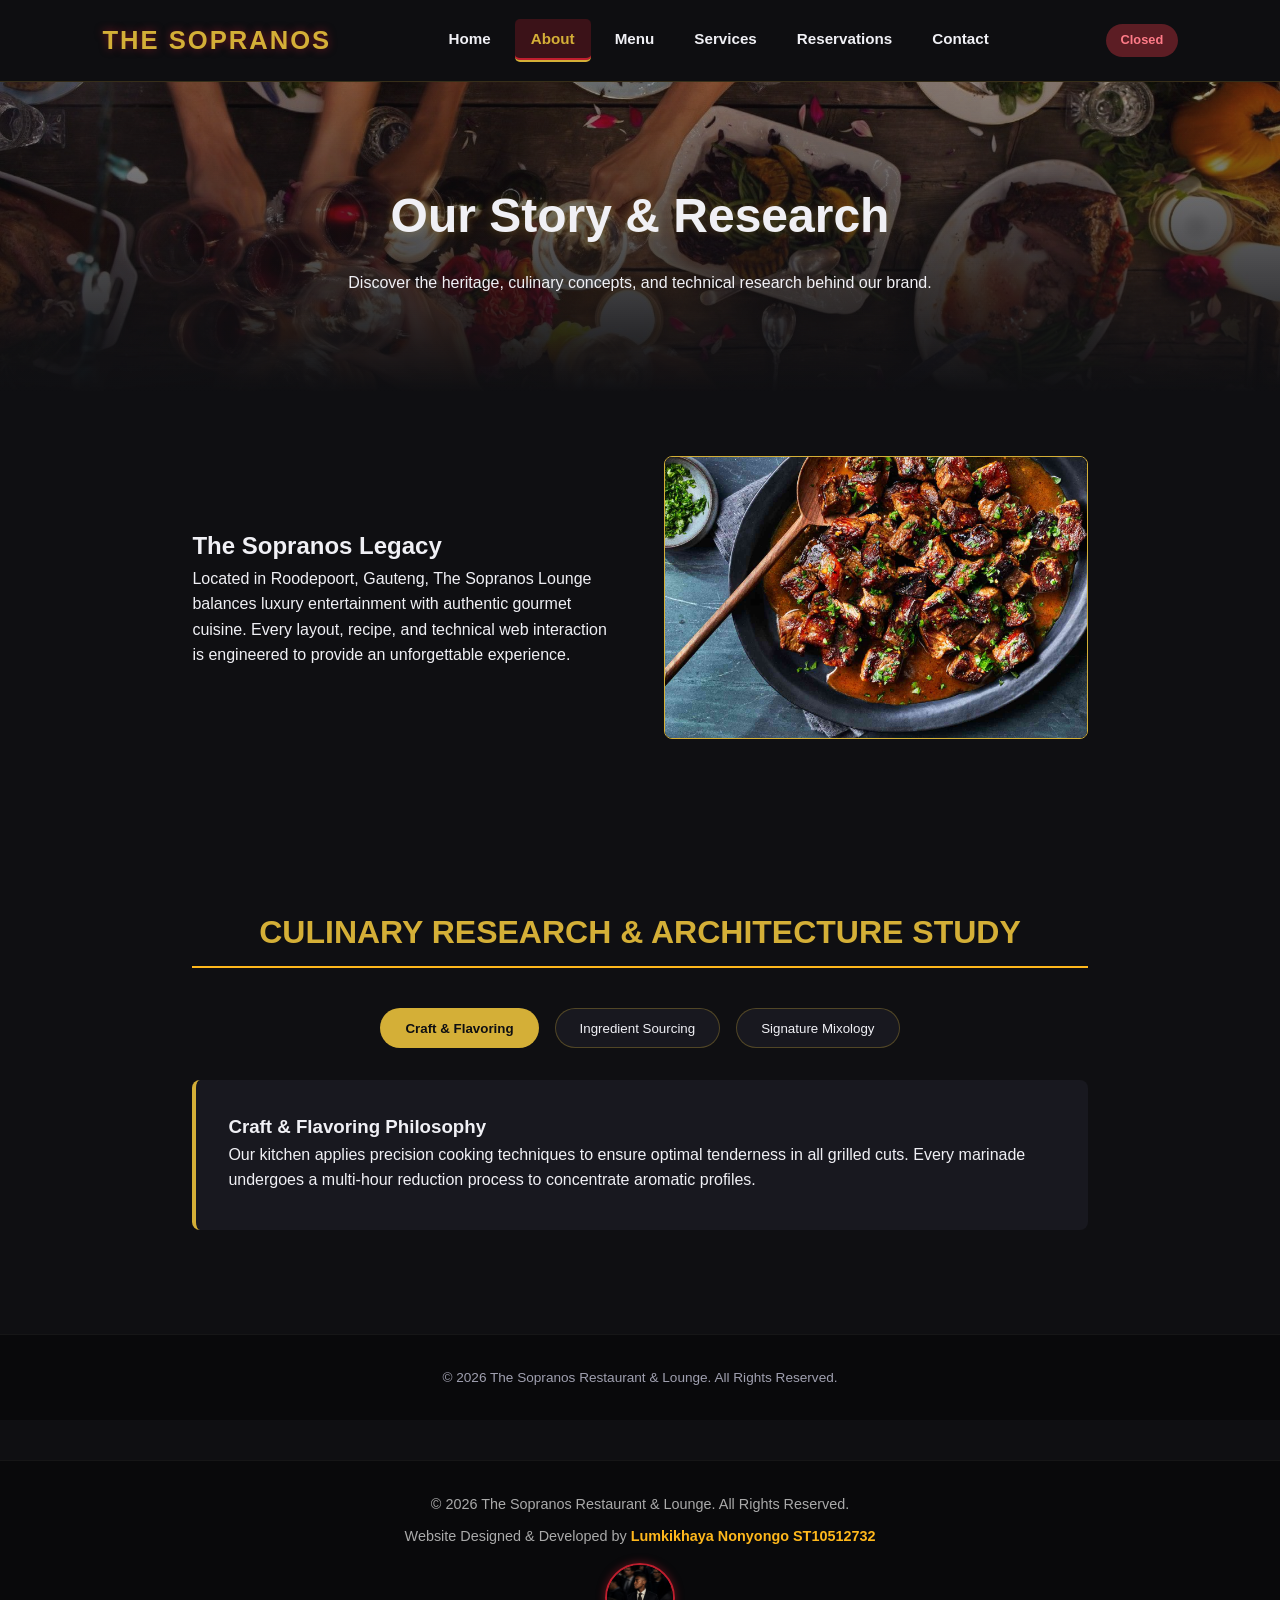
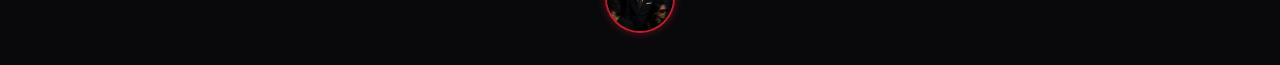
==== commit 0934da56: "Enhance footer with developer information Added footer with developer credit and profile image." ====
--- a/about.html
+++ b/about.html
@@ -61,6 +61,18 @@
     <p>&copy; 2026 The Sopranos Restaurant & Lounge. All Rights Reserved.</p>
   </footer>
 
-  <script src="js/main.js"></script>
+  <script src="js/main.js"></script> 
+   <!-- Footer with Developer Credit -->
+    <footer>
+        <div class="footer-content">
+            <p>&copy; <span id="year">2026</span> The Sopranos Restaurant &amp; Lounge. All Rights Reserved.</p>
+            <p class="developer-credit">
+                Website Designed &amp; Developed by <strong>Lumkikhaya Nonyongo ST10512732</strong>
+            </p>
+            <div class="developer-profile">
+                <img src="images/developer.jpg.jpeg" alt="Lumkikhaya Luzuko Nonyongo" class="dev-img">
+            </div>
+        </div>
+    </footer>
 </body>
 </html>
--- a/css/style.css
+++ b/css/style.css
@@ -872,4 +872,284 @@
 
 .search-btn:hover {
     background-color: #444;
-}+}
+/* ==========================================================================
+   THE SOPRANOS - GLOBAL STYLES & ANIMATIONS
+   ========================================================================== */
+
+:root {
+  --bg-dark: #0f0f12;
+  --bg-card: #18181f;
+  --text-main: #f0f0f5;
+  --text-muted: #a0a0b0;
+  --accent-crimson: #9e1b32;
+  --accent-gold: #d4af37;
+  --glow-gold: rgba(212, 175, 55, 0.4);
+  --transition-fast: 0.3s ease;
+}
+
+* {
+  box-sizing: border-box;
+  margin: 0;
+  padding: 0;
+  font-family: 'Segoe UI', Tahoma, Geneva, Verdana, sans-serif;
+}
+
+body {
+  background-color: var(--bg-dark);
+  color: var(--text-main);
+  line-height: 1.6;
+  overflow-x: hidden;
+}
+
+/* --- Keyframe Animations --- */
+@keyframes fadeIn {
+  from { opacity: 0; transform: translateY(20px); }
+  to { opacity: 1; transform: translateY(0); }
+}
+
+@keyframes pulseGlow {
+  0% { box-shadow: 0 0 5px var(--glow-gold); }
+  50% { box-shadow: 0 0 20px var(--glow-gold); }
+  100% { box-shadow: 0 0 5px var(--glow-gold); }
+}
+
+.fade-in {
+  opacity: 0;
+  transform: translateY(20px);
+  transition: opacity 0.8s ease-out, transform 0.8s ease-out;
+}
+
+.fade-in.visible {
+  opacity: 1;
+  transform: translateY(0);
+}
+
+/* --- Header & Navigation --- */
+.navbar {
+  display: flex;
+  justify-content: space-between;
+  align-items: center;
+  padding: 1.2rem 8%;
+  background: rgba(15, 15, 18, 0.95);
+  position: sticky;
+  top: 0;
+  z-index: 1000;
+  border-bottom: 1px solid rgba(212, 175, 55, 0.2);
+  backdrop-filter: blur(10px);
+}
+
+.logo {
+  font-size: 1.6rem;
+  font-weight: 700;
+  letter-spacing: 2px;
+  color: var(--accent-gold);
+}
+
+.nav-links {
+  display: flex;
+  list-style: none;
+  gap: 1.5rem;
+}
+
+.nav-links a {
+  color: var(--text-main);
+  text-decoration: none;
+  font-size: 0.95rem;
+  transition: var(--transition-fast);
+}
+
+.nav-links a:hover, .nav-links a.active {
+  color: var(--accent-gold);
+  border-bottom: 2px solid var(--accent-gold);
+}
+
+.status-badge {
+  padding: 0.4rem 0.9rem;
+  border-radius: 20px;
+  font-size: 0.8rem;
+  font-weight: 600;
+  background: #2a2a35;
+  color: var(--text-muted);
+}
+
+.status-badge.open {
+  background: #1b4d2e;
+  color: #4efa8b;
+}
+
+.status-badge.closed {
+  background: #5c1d24;
+  color: #ff7b88;
+}
+
+/* --- Hero Section --- */
+.hero, .about-hero {
+  padding: 6rem 8%;
+  text-align: center;
+  background: linear-gradient(180deg, rgba(15,15,18,0.4) 0%, var(--bg-dark) 100%), 
+              url('../images/event&specials.jpg') center/cover no-repeat;
+}
+
+.glow-text {
+  font-size: 3rem;
+  color: var(--text-main);
+  text-shadow: 0 0 10px rgba(212, 175, 55, 0.3);
+  margin-bottom: 1rem;
+}
+
+.hero-buttons {
+  margin-top: 2rem;
+  display: flex;
+  justify-content: center;
+  gap: 1rem;
+}
+
+.btn {
+  padding: 0.8rem 1.8rem;
+  border-radius: 4px;
+  text-decoration: none;
+  font-weight: 600;
+  transition: var(--transition-fast);
+  cursor: pointer;
+}
+
+.btn-primary {
+  background: var(--accent-crimson);
+  color: #fff;
+  border: 1px solid var(--accent-crimson);
+}
+
+.btn-primary:hover {
+  background: #b8233e;
+  box-shadow: 0 0 15px rgba(158, 27, 50, 0.5);
+}
+
+.btn-outline {
+  border: 1px solid var(--accent-gold);
+  color: var(--accent-gold);
+}
+
+.btn-outline:hover {
+  background: var(--accent-gold);
+  color: var(--bg-dark);
+}
+
+/* --- Layout Containers & Cards --- */
+.container {
+  padding: 4rem 8%;
+}
+
+.section-title {
+  text-align: center;
+  font-size: 2rem;
+  color: var(--accent-gold);
+  margin-bottom: 2.5rem;
+}
+
+.card-grid {
+  display: grid;
+  grid-template-columns: repeat(auto-fit, minmax(280px, 1fr));
+  gap: 2rem;
+}
+
+.card {
+  background: var(--bg-card);
+  border-radius: 8px;
+  overflow: hidden;
+  border: 1px solid rgba(255, 255, 255, 0.05);
+  transition: var(--transition-fast);
+}
+
+.card:hover {
+  transform: translateY(-8px);
+  border-color: var(--accent-gold);
+  box-shadow: 0 10px 25px rgba(0,0,0,0.5);
+}
+
+.card img {
+  width: 100%;
+  height: 200px;
+  object-fit: cover;
+}
+
+.card-body {
+  padding: 1.5rem;
+}
+
+.card-body h3 {
+  color: var(--accent-gold);
+  margin-bottom: 0.5rem;
+}
+
+.card-body p {
+  color: var(--text-muted);
+  font-size: 0.9rem;
+  margin-bottom: 1rem;
+}
+
+.card-price {
+  font-weight: 700;
+  color: var(--text-main);
+}
+
+/* --- About & Research Tabs --- */
+.about-grid {
+  display: grid;
+  grid-template-columns: 1fr 1fr;
+  gap: 3rem;
+  align-items: center;
+}
+
+.img-responsive {
+  width: 100%;
+  border-radius: 8px;
+  border: 1px solid var(--accent-gold);
+}
+
+.research-tabs {
+  display: flex;
+  justify-content: center;
+  gap: 1rem;
+  margin-bottom: 2rem;
+}
+
+.tab-btn {
+  background: var(--bg-card);
+  border: 1px solid rgba(212, 175, 55, 0.3);
+  color: var(--text-main);
+  padding: 0.7rem 1.5rem;
+  border-radius: 20px;
+  cursor: pointer;
+  transition: var(--transition-fast);
+}
+
+.tab-btn.active, .tab-btn:hover {
+  background: var(--accent-gold);
+  color: var(--bg-dark);
+  font-weight: 600;
+}
+
+.research-content-box {
+  background: var(--bg-card);
+  padding: 2rem;
+  border-radius: 8px;
+  border-left: 4px solid var(--accent-gold);
+  min-height: 150px;
+}
+
+footer {
+  text-align: center;
+  padding: 2rem;
+  background: #09090b;
+  color: var(--text-muted);
+  font-size: 0.85rem;
+  border-top: 1px solid rgba(255,255,255,0.05);
+}
+
+/* Responsive Styles */
+@media (max-width: 768px) {
+  .navbar { flex-direction: column; gap: 1rem; }
+  .about-grid { grid-template-columns: 1fr; }
+  .glow-text { font-size: 2.2rem; }
+}
